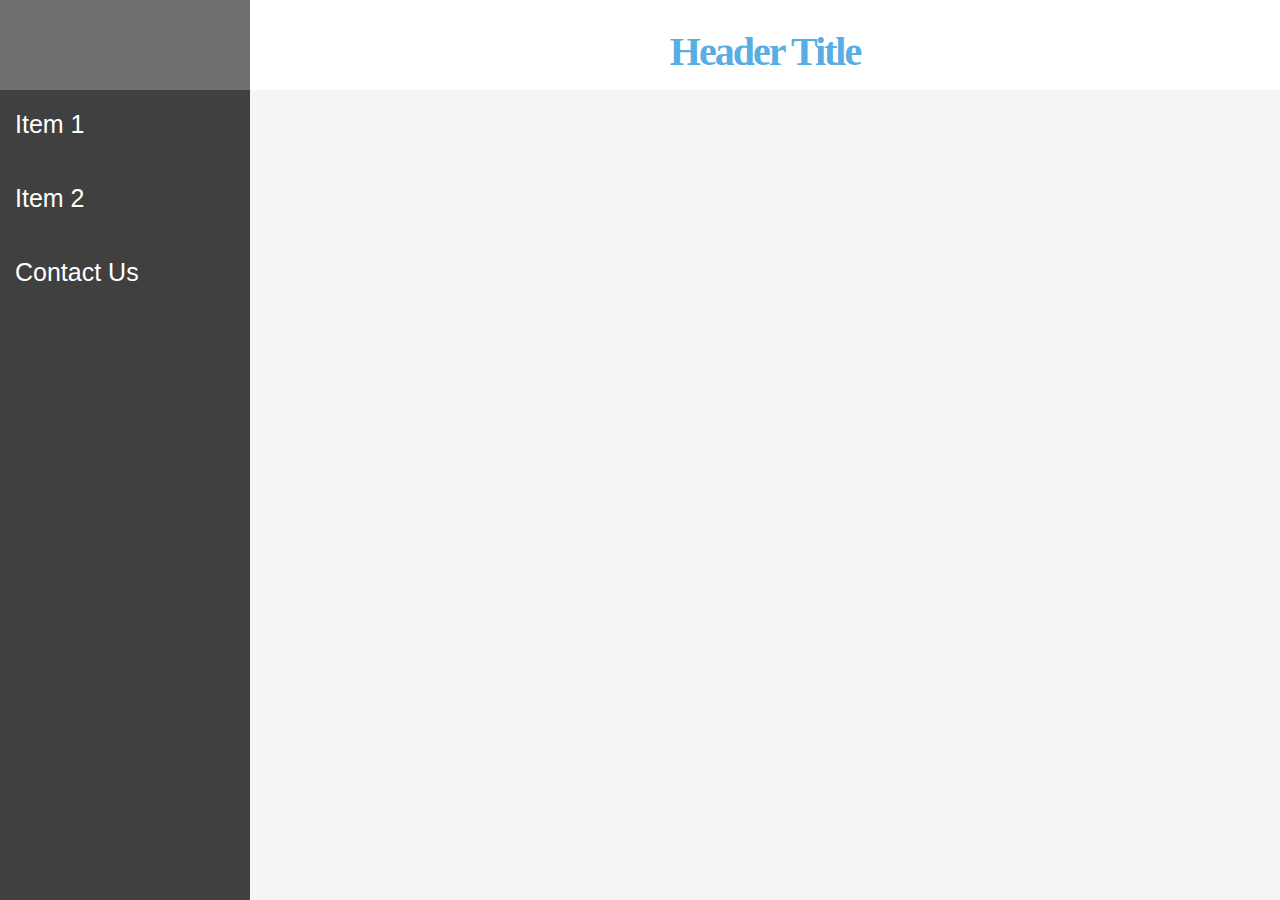
==== index.html @ d35e4e21 "Change tabs to spaces" ====
<!DOCTYPE html>
    <html>
        <head>
            <meta charset="utf-8">
            <title>#Coding Edge</title>
            <!--<link rel="stylesheet" type="text/css" href="css\bootstrap.min.css">-->
            <link rel="stylesheet" type="text/css" href="css/custom.css">
            <script src="js/jquery-1.11.1.js" type="text/javascript"></script>
            <script src="js/underscore.js" type="text/javascript"></script>
            <script src="js/backbone.js" type="text/javascript"></script>
            <script src="js/main.js" type="text/javascript"></script>
            <script src="template1.html" type="text/template" id="template1"></script>
        </head>
    <body>
        <div id="container">
            <div class="sidebar">
                <div class="bumper"></div>
                <div class="wrap">
                    <ol>
                        <li class="sidebar-list-el" data-template="1">
                            <div class="sidebar-item" >Item 1</div>
                        </li>
                        <li class="sidebar-list-el" data-template="2">
                            <div class="sidebar-item" >Item 2</div>
                        </li>
                        <li class="sidebar-list-el" data-template="3">
                            <div class="sidebar-item" >Contact Us</div>
                        </li>
                    </ol>
                </div>
            </div>
            <div class="topbar">
                <h1 class="header">
                    <div class="title">Header Title</div>
                </h1>
            </div>
            <div class="page-wrap">
                <div id="content" class="centered">
                </div>
            </div>
        </div>
    </body>
</html>
---- css/custom.css ----
* {
    box-sizing: border-box;
}

html {
    overflow-y: scroll;
}

body {
    display: block;
    background: whitesmoke;
    color: #4d4d4d;
    font-size: 16px;
    line-height: 1.5;
    -webkit-font-smoothing: antialiased;
}

div {
    display: block;
}

#container {
    position: relative;
    overflow: hidden;
}

.centered {
    display: block;
    margin-left: auto;
    margin-right: auto;
}

/*
======================================================================
Start sidebar styles
======================================================================
*/

.sidebar {
    left: 0;
    width: 250px;
    top: 0;
    bottom: 0;
    position: fixed;
    z-index: 1001;
}

.sidebar .bumper {
    background: #707070;
    position: fixed;
    left: 0;
    top: 0;
    width: 250px;
    height: 90px;
    -webkit-transition: height 0.25s cubic-bezier(0.05, 1.04, 0.72, 0.98);
    transition: height 0.25s cubic-bezier(0.05, 1.04, 0.72, 0.98);
    z-index: 20;
}

.sidebar .wrap {
    position: fixed;
    background: #404040;
    padding-top: 90px;
    top: 0;
    bottom: 0;
    /*overflow-y: scroll;*/
    width: 250px;
    -webkit-transition: padding 0.25s cubic-bezier(0.05, 1.04, 0.72, 0.98);
    transition: padding 0.25s cubic-bezier(0.05, 1.04, 0.72, 0.98);
    -webkit-overflow-scrolling: touch;
}

.sidebar ol {
    list-style: none;
    margin: 0;
    padding: 0
}

.sidebar .sidebar-list-el {
    position: relative;
    padding: 15px;
}

.sidebar .sidebar-list-el:hover {
    background: #999989;
}

.sidebar .sidebar-item {
    font-family: Tahoma, sans-serif;
    margin-bottom: 6px;
    color: white;
    font-size: 25px;
    line-height: 1.52381;
}

/*
======================================================================
End sidebar styles
======================================================================
*/

/*
======================================================================
Start topbar styles
======================================================================
*/

.topbar {
    padding-left: 250px;
    position: fixed;
    top: 0;
    left: 0;
    width: 100%;
    height: 90px;
    bottom: 0;
    background-color: white;
    -webkit-transition: all 0.25s cubic-bezier(0.05, 1.04, 0.72, 0.98);
    transition: all 0.25s cubic-bezier(0.05, 1.04, 0.72, 0.98);
    z-index: 1000;
}

.topbar .header {
    height: 100%;
    margin: 0;
    padding-top: 22px;
    -webkit-transition: all 0.25s cubic-bezier(0.05, 1.04, 0.72, 0.98);
    transition: all 0.25s cubic-bezier(0.05, 1.04, 0.72, 0.98);
    color: #333333;
    font-size: 40px;
    letter-spacing: -2px;
    text-align: center;
    text-transform: capitalize;
}

.topbar .title {
    color: #58ade3;
    font-size: 40px;
    font-weight: bold;
    font-family: Tahoma;
    letter-spacing: -2px;
    text-align: center;
    text-transform: capitalize;
}

/*
======================================================================
End topbar styles
======================================================================
*/

/*
======================================================================
Start content styles
======================================================================
*/

.page-wrap {
    padding-left: 250px;
    width: 100%;
}

#content {
    padding-top: 90px;
}

.content-title {
    overflow: hidden;
    margin: 50px auto 0 auto;
    max-width: 1200px;
    font-size: 60px;
    font-family: Tahoma;
    text-align: center;
}

.content-body {
    max-width: 555px;
}


/*
======================================================================
End topbar styles
======================================================================
*/
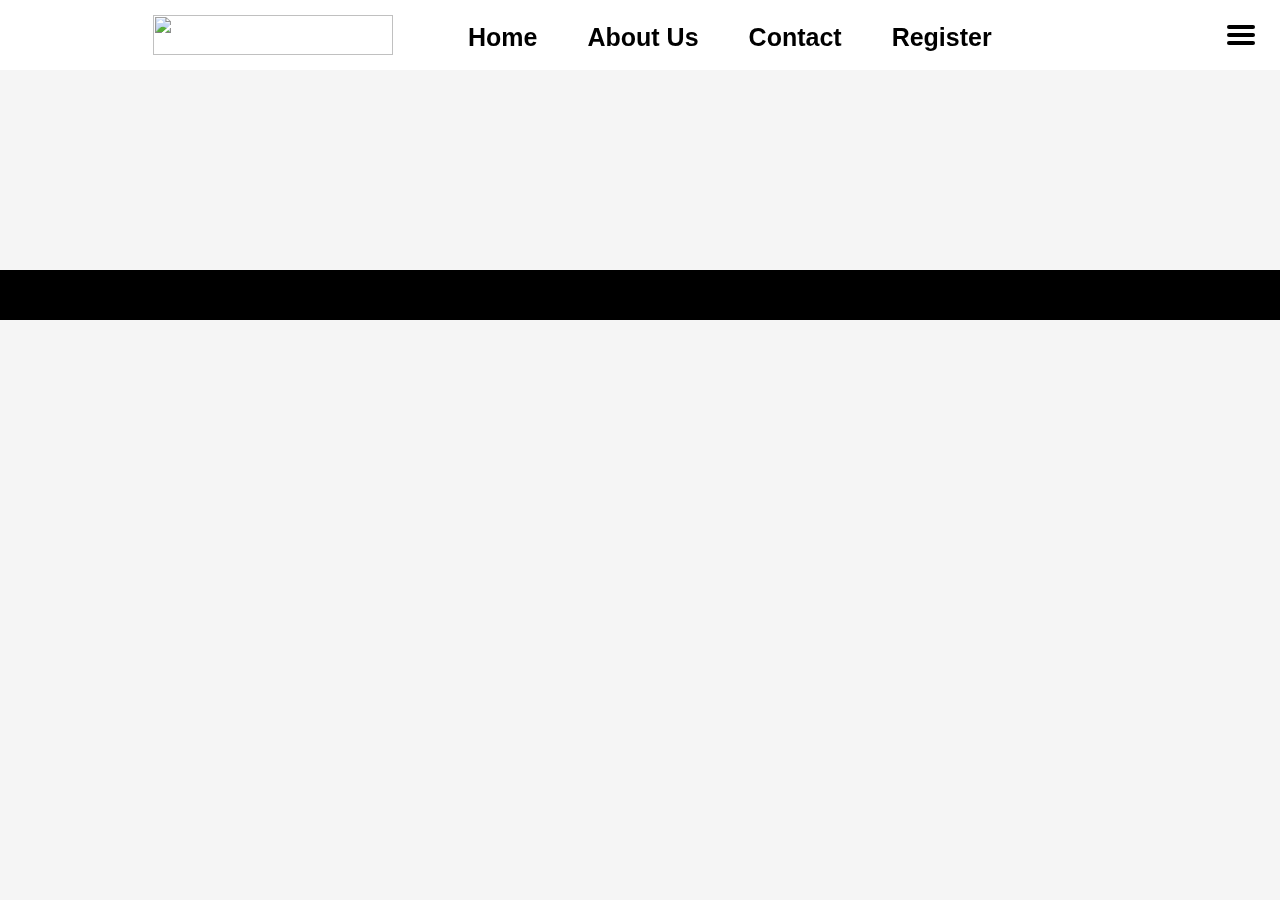
==== commit f536012a: "Add hamburger dropdown" ====
--- a/index.html
+++ b/index.html
@@ -9,35 +9,41 @@
             <script src="js/underscore.js" type="text/javascript"></script>
             <script src="js/backbone.js" type="text/javascript"></script>
             <script src="js/main.js" type="text/javascript"></script>
-            <script src="template1.html" type="text/template" id="template1"></script>
         </head>
     <body>
         <div id="container">
-            <div class="sidebar">
-                <div class="bumper"></div>
-                <div class="wrap">
-                    <ol>
-                        <li class="sidebar-list-el" data-template="1">
-                            <div class="sidebar-item" >Item 1</div>
-                        </li>
-                        <li class="sidebar-list-el" data-template="2">
-                            <div class="sidebar-item" >Item 2</div>
-                        </li>
-                        <li class="sidebar-list-el" data-template="3">
-                            <div class="sidebar-item" >Contact Us</div>
-                        </li>
-                    </ol>
+            <div class="topbar">
+                <div class="logo">
+                    <img width="240" height="40" src="img/codingEdge_logo.jpg" />
+                </div>
+                <div class="navbar" id="navbar">
+                    <div class="navbar-list-el" data-template="home">
+                        <div class="navbar-item" >Home</div>
+                    </div>
+                    <div class="navbar-list-el" data-template="about">
+                        <div class="navbar-item" >About Us</div>
+                    </div>
+                    <div class="navbar-list-el" data-template="contact">
+                        <div class="navbar-item" >Contact</div>
+                    </div>
+                    <div class="navbar-list-el" data-template="register">
+                        <div class="navbar-item" >Register</div>
+                    </div>
+                </div>
+                <div class="hamburger">
+                    <div class="top-bun"></div>
+                    <div class="patty"></div>
+                    <div class="bottom-bun"></div>
+                    <ul class="dropdown" style="display: none;">
+                        <li><div class="dropdown-item" data-template="home">Home</div></li>
+                        <li><div class="dropdown-item" data-template="about">About Us</div></li>
+                        <li><div class="dropdown-item" data-template="contact">Contact</div></li>
+                        <li><div class="dropdown-item" data-template="register">Register</div></li>
+                    </ul>
                 </div>
             </div>
-            <div class="topbar">
-                <h1 class="header">
-                    <div class="title">Header Title</div>
-                </h1>
-            </div>
-            <div class="page-wrap">
-                <div id="content" class="centered">
-                </div>
-            </div>
+            <div id="content" class="centered"></div>
+            <div class="footer"></div>
         </div>
     </body>
 </html>--- a/css/custom.css
+++ b/css/custom.css
@@ -8,11 +8,13 @@
 
 body {
     display: block;
+    /*background: #EAEAEA;*/
     background: whitesmoke;
     color: #4d4d4d;
     font-size: 16px;
     line-height: 1.5;
     -webkit-font-smoothing: antialiased;
+    margin: 0px;
 }
 
 div {
@@ -30,74 +32,6 @@
     margin-right: auto;
 }
 
-/*
-======================================================================
-Start sidebar styles
-======================================================================
-*/
-
-.sidebar {
-    left: 0;
-    width: 250px;
-    top: 0;
-    bottom: 0;
-    position: fixed;
-    z-index: 1001;
-}
-
-.sidebar .bumper {
-    background: #707070;
-    position: fixed;
-    left: 0;
-    top: 0;
-    width: 250px;
-    height: 90px;
-    -webkit-transition: height 0.25s cubic-bezier(0.05, 1.04, 0.72, 0.98);
-    transition: height 0.25s cubic-bezier(0.05, 1.04, 0.72, 0.98);
-    z-index: 20;
-}
-
-.sidebar .wrap {
-    position: fixed;
-    background: #404040;
-    padding-top: 90px;
-    top: 0;
-    bottom: 0;
-    /*overflow-y: scroll;*/
-    width: 250px;
-    -webkit-transition: padding 0.25s cubic-bezier(0.05, 1.04, 0.72, 0.98);
-    transition: padding 0.25s cubic-bezier(0.05, 1.04, 0.72, 0.98);
-    -webkit-overflow-scrolling: touch;
-}
-
-.sidebar ol {
-    list-style: none;
-    margin: 0;
-    padding: 0
-}
-
-.sidebar .sidebar-list-el {
-    position: relative;
-    padding: 15px;
-}
-
-.sidebar .sidebar-list-el:hover {
-    background: #999989;
-}
-
-.sidebar .sidebar-item {
-    font-family: Tahoma, sans-serif;
-    margin-bottom: 6px;
-    color: white;
-    font-size: 25px;
-    line-height: 1.52381;
-}
-
-/*
-======================================================================
-End sidebar styles
-======================================================================
-*/
 
 /*
 ======================================================================
@@ -106,12 +40,12 @@
 */
 
 .topbar {
-    padding-left: 250px;
+    padding-left: 10%;
     position: fixed;
     top: 0;
     left: 0;
     width: 100%;
-    height: 90px;
+    height: 70px;
     bottom: 0;
     background-color: white;
     -webkit-transition: all 0.25s cubic-bezier(0.05, 1.04, 0.72, 0.98);
@@ -119,32 +53,131 @@
     z-index: 1000;
 }
 
-.topbar .header {
-    height: 100%;
-    margin: 0;
-    padding-top: 22px;
+.logo {
+    box-sizing: border-box;
+    height: 70px;
+    display: block;
+    float: left;
+    position: relative;
+    padding: 15px 25px 15px 25px;
+}
+
+.navbar {
+    display: block;
+    float: left;
+    position: relative;
+    padding: 25px;
+}
+
+.navbar .navbar-list-el {
+    float: left;
+    padding: 0 25px 0 25px;
+}
+
+.navbar .navbar-item {
+    font-family: Tahoma, sans-serif;
+    color: black;
+    font-size: 25px;
+    line-height: 1;
+    font-weight: 700;
+}
+
+.navbar .navbar-item:hover {
+    color: #145D8A;
+    cursor: pointer;
+}
+
+/*
+======================================================================
+End topbar styles
+======================================================================
+*/
+
+/*
+======================================================================
+Start hamburger styles
+======================================================================
+*/
+
+.hamburger {
+    float: right;
+    padding: 25px;
+    display: block;
+    position: relative;
+    -webkit-transform: translate3d(0, 0, 0);
+    transform: translate3d(0, 0, 0);
+    -webkit-transition: -webkit-transform 0.25s cubic-bezier(0.05, 1.04, 0.72, 0.98);
+    transition: transform 0.25s cubic-bezier(0.05, 1.04, 0.72, 0.98);
+    z-index: 1002;
+    cursor: pointer;
+    -webkit-user-select: none;
+    -moz-user-select: none;
+    -ms-user-select: none;
+    user-select: none;
+}
+
+.top-bun, .patty, .bottom-bun {
+    background: black;
+    margin-bottom: 4px;
+    border-radius: 2px;
+    width: 28px;
+    height: 4px;
+    opacity: 1;
+    -webkit-transform: translate3d(0, 0, 0);
+    transform: translate3d(0, 0, 0);
     -webkit-transition: all 0.25s cubic-bezier(0.05, 1.04, 0.72, 0.98);
     transition: all 0.25s cubic-bezier(0.05, 1.04, 0.72, 0.98);
-    color: #333333;
-    font-size: 40px;
-    letter-spacing: -2px;
-    text-align: center;
-    text-transform: capitalize;
-}
-
-.topbar .title {
-    color: #58ade3;
-    font-size: 40px;
-    font-weight: bold;
+}
+
+.bottom-bun {
+    margin-bottom: 0px;
+}
+
+.dropdown {
+    position: absolute;
+    left: -90px;
+    z-index: 1000;
+    float: left;
+    min-width: 160px;
+    padding: 5px 0;
+    margin: 2px 0 0;
+    font-size: 14px;
+    text-align: left;
+    list-style: none;
+    background-color: #fff;
+    -webkit-background-clip: padding-box;
+    background-clip: padding-box;
+    border: 1px solid #ccc;
+    border: 1px solid rgba(0,0,0,.15);
+    border-radius: 4px;
+    -webkit-box-shadow: 0 6px 12px rgba(0,0,0,.175);
+    box-shadow: 0 6px 12px rgba(0,0,0,.175);
+}
+
+.dropdown li {
+    list-style: none;
+}
+
+.dropdown li .dropdown-item {
+    display: block;
+    padding: 8px 20px;
+    font-size: 18px;
+    clear: both;
+    font-weight: 700;
+    line-height: 1.42857143;
+    color: #333;
+    white-space: nowrap;
+    text-align: right;
     font-family: Tahoma;
-    letter-spacing: -2px;
-    text-align: center;
-    text-transform: capitalize;
-}
-
-/*
-======================================================================
-End topbar styles
+}
+
+.dropdown li .dropdown-item:hover {
+    background-color: #EAEAEA;
+}
+
+/*
+======================================================================
+End hamburger styles
 ======================================================================
 */
 
@@ -154,26 +187,44 @@
 ======================================================================
 */
 
-.page-wrap {
-    padding-left: 250px;
-    width: 100%;
-}
-
 #content {
-    padding-top: 90px;
+    padding-top: 70px;
+}
+
+.content-title-bar {
+    padding-top: 50px;
+    overflow: hidden;
+    margin: 0 auto 0 auto;
 }
 
 .content-title {
-    overflow: hidden;
-    margin: 50px auto 0 auto;
-    max-width: 1200px;
     font-size: 60px;
     font-family: Tahoma;
     text-align: center;
 }
 
 .content-body {
-    max-width: 555px;
+    max-width: 800px;
+}
+
+#home .content-title-bar {
+    /*background-color: #2D2D2D;*/
+    background-color: #145D8A;
+    color: white;
+}
+
+#home .content-title {
+    max-width: 800px;
+    margin: 0 auto 0 auto;
+    text-align: left;
+}
+
+#home .content-subtitle {
+    max-width: 800px;
+    margin: 0 auto 0 auto;
+    text-align: left;
+    color: white;
+    padding-bottom: 20px;
 }
 
 
@@ -181,4 +232,120 @@
 ======================================================================
 End topbar styles
 ======================================================================
-*/+*/
+
+/*
+======================================================================
+Start form styles
+======================================================================
+*/
+
+label {
+    display: block;
+    font-weight: 700;
+}
+
+input {
+    display: block;
+    width: 100%;
+    height: 34px;
+    padding: 6px 12px;
+    font-size: 14px;
+    line-height: 1.42857143;
+    color: #555;
+    background-color: #fff;
+    background-image: none;
+    border: 1px solid #ccc;
+    border-radius: 4px;
+    -webkit-box-shadow: inset 0 1px 1px rgba(0,0,0,.075);
+    box-shadow: inset 0 1px 1px rgba(0,0,0,.075);
+    -webkit-transition: border-color ease-in-out .15s,-webkit-box-shadow ease-in-out .15s;
+    -o-transition: border-color ease-in-out .15s,box-shadow ease-in-out .15s;
+    transition: border-color ease-in-out .15s,box-shadow ease-in-out .15s;
+}
+
+textarea {
+    width: 100%;
+    max-height: 300px;
+    height: 150px;
+    padding: 6px 12px;
+    font-size: 14px;
+    line-height: 1.42857143;
+    color: #555;
+    background-color: #fff;
+    background-image: none;
+    border: 1px solid #ccc;
+    border-radius: 4px;
+    -webkit-box-shadow: inset 0 1px 1px rgba(0,0,0,.075);
+    box-shadow: inset 0 1px 1px rgba(0,0,0,.075);
+    -webkit-transition: border-color ease-in-out .15s,-webkit-box-shadow ease-in-out .15s;
+    -o-transition: border-color ease-in-out .15s,box-shadow ease-in-out .15s;
+    transition: border-color ease-in-out .15s,box-shadow ease-in-out .15s;
+}
+
+.btn-primary {
+    float: right;
+    color: #fff;
+    background-color: #337ab7;
+    border-color: #2e6da4;
+}
+
+.btn-primary:hover {
+    color: #fff;
+    background-color: #286090;
+    border-color: #204d74;
+}
+
+button {
+    display: inline-block;
+    padding: 8px 14px;
+    margin-bottom: 0;
+    font-size: 14px;
+    font-weight: 600;
+    line-height: 1.42857143;
+    text-align: center;
+    white-space: nowrap;
+    vertical-align: middle;
+    -ms-touch-action: manipulation;
+    touch-action: manipulation;
+    cursor: pointer;
+    -webkit-user-select: none;
+    -moz-user-select: none;
+    -ms-user-select: none;
+    user-select: none;
+    background-image: none;
+    border: 1px solid transparent;
+    border-radius: 4px;
+}
+
+.error, .feedback {
+    height: 20px;
+}
+
+.error {
+    color: red;
+}
+
+/*
+======================================================================
+End form styles
+======================================================================
+*/
+
+/*
+======================================================================
+Start footer styles
+======================================================================
+*/
+
+.footer {
+    margin-top: 200px;
+    height: 50px;
+    background-color: black;
+}
+
+/*
+======================================================================
+End footer styles
+======================================================================
+*/
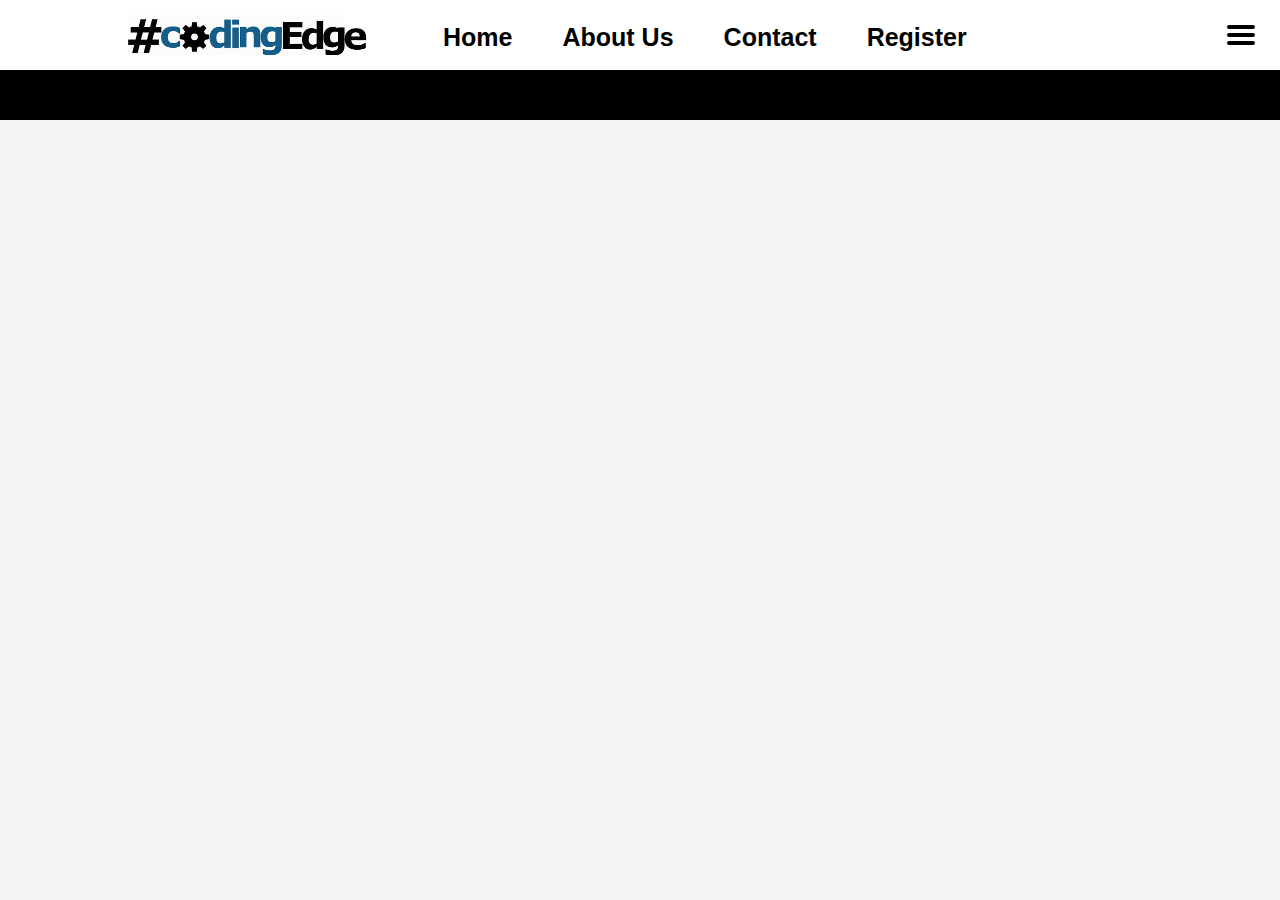
==== commit 8801af6d: "Profile and main page updates" ====
--- a/index.html
+++ b/index.html
@@ -2,20 +2,19 @@
     <html>
         <head>
             <meta charset="utf-8">
-            <title>#Coding Edge</title>
+            <title>#codingEdge</title>
             <!--<link rel="stylesheet" type="text/css" href="css\bootstrap.min.css">-->
-            <link rel="stylesheet" type="text/css" href="css/custom.css">
-            <script src="js/jquery-1.11.1.js" type="text/javascript"></script>
-            <script src="js/underscore.js" type="text/javascript"></script>
-            <script src="js/backbone.js" type="text/javascript"></script>
+            <link rel="stylesheet" type="text/css" href="css/main.css">
+            <script src="js/jquery-1.11.1.min.js" type="text/javascript"></script>
+            <script src="js/underscore-min.js" type="text/javascript"></script>
+            <script src="js/backbone-min.js" type="text/javascript"></script>
             <script src="js/main.js" type="text/javascript"></script>
+            <script src="js/connect4.js" type="text/javascript"></script>
         </head>
     <body>
         <div id="container">
             <div class="topbar">
-                <div class="logo">
-                    <img width="240" height="40" src="img/codingEdge_logo.jpg" />
-                </div>
+                <div class="logo icon-logo"></div>
                 <div class="navbar" id="navbar">
                     <div class="navbar-list-el" data-template="home">
                         <div class="navbar-item" >Home</div>
@@ -30,7 +29,7 @@
                         <div class="navbar-item" >Register</div>
                     </div>
                 </div>
-                <div class="hamburger">
+                <div class="hamburger" id="hamburger">
                     <div class="top-bun"></div>
                     <div class="patty"></div>
                     <div class="bottom-bun"></div>
@@ -42,7 +41,7 @@
                     </ul>
                 </div>
             </div>
-            <div id="content" class="centered"></div>
+            <div id="content"></div>
             <div class="footer"></div>
         </div>
     </body>
--- a/css/main.css
+++ b/css/main.css
@@ -0,0 +1,654 @@
+/* line 96, icon/*.png */
+.icon-sprite, .icon-computer, .icon-gear, .icon-jeremy, .icon-justin, .icon-logo, .icon-report, .icon-william {
+  background-image: url('/img/icon-s642d54cb5f.png');
+  background-repeat: no-repeat;
+}
+
+/* line 84, ../../../Ruby21-x64/lib/ruby/gems/2.1.0/gems/compass-core-1.0.1/stylesheets/compass/utilities/sprites/_base.scss */
+.icon-computer {
+  background-position: 0 0;
+  height: 90px;
+  width: 90px;
+}
+
+/* line 84, ../../../Ruby21-x64/lib/ruby/gems/2.1.0/gems/compass-core-1.0.1/stylesheets/compass/utilities/sprites/_base.scss */
+.icon-gear {
+  background-position: 0 -90px;
+  height: 90px;
+  width: 90px;
+}
+
+/* line 84, ../../../Ruby21-x64/lib/ruby/gems/2.1.0/gems/compass-core-1.0.1/stylesheets/compass/utilities/sprites/_base.scss */
+.icon-jeremy {
+  background-position: 0 -180px;
+  height: 200px;
+  width: 150px;
+}
+
+/* line 84, ../../../Ruby21-x64/lib/ruby/gems/2.1.0/gems/compass-core-1.0.1/stylesheets/compass/utilities/sprites/_base.scss */
+.icon-justin {
+  background-position: 0 -380px;
+  height: 200px;
+  width: 150px;
+}
+
+/* line 84, ../../../Ruby21-x64/lib/ruby/gems/2.1.0/gems/compass-core-1.0.1/stylesheets/compass/utilities/sprites/_base.scss */
+.icon-logo {
+  background-position: 0 -580px;
+  height: 40px;
+  width: 240px;
+}
+
+/* line 84, ../../../Ruby21-x64/lib/ruby/gems/2.1.0/gems/compass-core-1.0.1/stylesheets/compass/utilities/sprites/_base.scss */
+.icon-report {
+  background-position: 0 -620px;
+  height: 90px;
+  width: 90px;
+}
+
+/* line 84, ../../../Ruby21-x64/lib/ruby/gems/2.1.0/gems/compass-core-1.0.1/stylesheets/compass/utilities/sprites/_base.scss */
+.icon-william {
+  background-position: 0 -710px;
+  height: 200px;
+  width: 150px;
+}
+
+/* line 7, ../sass/main.scss */
+* {
+  box-sizing: border-box;
+}
+
+/* line 11, ../sass/main.scss */
+html {
+  overflow-y: scroll;
+}
+
+/* line 15, ../sass/main.scss */
+body {
+  display: block;
+  background: whitesmoke;
+  font-size: 16px;
+  line-height: 1.5;
+  -webkit-font-smoothing: antialiased;
+  margin: 0px;
+}
+
+/* line 24, ../sass/main.scss */
+form {
+  margin-top: 10px;
+}
+
+/* line 28, ../sass/main.scss */
+div {
+  display: block;
+}
+
+/* line 32, ../sass/main.scss */
+p, label {
+  line-height: 30px;
+}
+
+/* line 36, ../sass/main.scss */
+p, label, div, span {
+  /*    font-family: "Lucida Sans Unicode", "Lucida Grande", sans-serif;*/
+  font-family: Arial, Helvetica, sans-serif;
+  letter-spacing: 1px;
+}
+
+/* line 42, ../sass/main.scss */
+#container {
+  position: relative;
+  overflow: hidden;
+}
+
+/* line 47, ../sass/main.scss */
+.divider {
+  clear: both;
+  width: 100%;
+  border-bottom: 1px solid #EAEAEA;
+  margin: 60px 0 60px 0;
+}
+
+/*
+======================================================================
+Start topbar styles
+======================================================================
+*/
+/* line 60, ../sass/main.scss */
+.topbar {
+  padding-left: 10%;
+  position: fixed;
+  top: 0;
+  left: 0;
+  width: 100%;
+  height: 70px;
+  bottom: 0;
+  background-color: white;
+  -webkit-transition: all 0.25s cubic-bezier(0.05, 1.04, 0.72, 0.98);
+  transition: all 0.25s cubic-bezier(0.05, 1.04, 0.72, 0.98);
+  z-index: 1000;
+}
+
+/* line 74, ../sass/main.scss */
+.logo {
+  box-sizing: border-box;
+  display: block;
+  float: left;
+  position: relative;
+  margin: 15px 25px 15px 0;
+}
+
+/* line 82, ../sass/main.scss */
+.navbar {
+  display: block;
+  float: left;
+  position: relative;
+  padding: 25px;
+}
+
+/* line 89, ../sass/main.scss */
+.navbar .navbar-list-el {
+  float: left;
+  padding: 0 25px 0 25px;
+}
+
+/* line 94, ../sass/main.scss */
+.navbar .navbar-item {
+  font-family: Tahoma, Geneva, sans-serif;
+  color: black;
+  font-size: 25px;
+  line-height: 1;
+  font-weight: 700;
+  letter-spacing: 0px;
+}
+
+/* line 103, ../sass/main.scss */
+.navbar .navbar-item:hover {
+  color: #145D8A;
+  cursor: pointer;
+}
+
+/*
+======================================================================
+End topbar styles
+======================================================================
+*/
+/*
+======================================================================
+Start hamburger styles
+======================================================================
+*/
+/* line 120, ../sass/main.scss */
+.hamburger {
+  float: right;
+  padding: 25px;
+  display: block;
+  position: relative;
+  -webkit-transform: translate3d(0, 0, 0);
+  transform: translate3d(0, 0, 0);
+  -webkit-transition: -webkit-transform 0.25s cubic-bezier(0.05, 1.04, 0.72, 0.98);
+  transition: transform 0.25s cubic-bezier(0.05, 1.04, 0.72, 0.98);
+  z-index: 1002;
+  cursor: pointer;
+  -webkit-user-select: none;
+  -moz-user-select: none;
+  -ms-user-select: none;
+  user-select: none;
+}
+
+/* line 137, ../sass/main.scss */
+.top-bun, .patty, .bottom-bun {
+  background: black;
+  margin-bottom: 4px;
+  border-radius: 2px;
+  width: 28px;
+  height: 4px;
+  opacity: 1;
+  -webkit-transform: translate3d(0, 0, 0);
+  transform: translate3d(0, 0, 0);
+  -webkit-transition: all 0.25s cubic-bezier(0.05, 1.04, 0.72, 0.98);
+  transition: all 0.25s cubic-bezier(0.05, 1.04, 0.72, 0.98);
+}
+
+/* line 150, ../sass/main.scss */
+.bottom-bun {
+  margin-bottom: 0px;
+}
+
+/* line 154, ../sass/main.scss */
+.dropdown {
+  position: absolute;
+  left: -90px;
+  z-index: 1000;
+  float: left;
+  min-width: 160px;
+  padding: 5px 0;
+  margin: 2px 0 0;
+  font-size: 14px;
+  text-align: left;
+  list-style: none;
+  background-color: #fff;
+  -webkit-background-clip: padding-box;
+  background-clip: padding-box;
+  border: 1px solid #ccc;
+  border: 1px solid rgba(0, 0, 0, 0.15);
+  border-radius: 4px;
+  -webkit-box-shadow: 0 6px 12px rgba(0, 0, 0, 0.175);
+  box-shadow: 0 6px 12px rgba(0, 0, 0, 0.175);
+}
+
+/* line 175, ../sass/main.scss */
+.dropdown li {
+  list-style: none;
+}
+
+/* line 179, ../sass/main.scss */
+.dropdown li .dropdown-item {
+  display: block;
+  padding: 8px 20px;
+  font-size: 18px;
+  clear: both;
+  font-weight: 700;
+  line-height: 1.42857143;
+  color: #333;
+  white-space: nowrap;
+  text-align: right;
+  font-family: Tahoma, Geneva, sans-serif;
+}
+
+/* line 192, ../sass/main.scss */
+.dropdown li .dropdown-item:hover {
+  background-color: #EAEAEA;
+}
+
+/*
+======================================================================
+End hamburger styles
+======================================================================
+*/
+/*
+======================================================================
+Start content styles
+======================================================================
+*/
+/* line 208, ../sass/main.scss */
+#content {
+  padding-top: 70px;
+}
+
+/* line 212, ../sass/main.scss */
+.content-title-bar {
+  padding-top: 50px;
+  padding-left: 10%;
+  padding-right: 10%;
+  overflow: hidden;
+  margin: 0 auto 0 auto;
+  background-color: #145D8A;
+  color: white;
+}
+
+/* line 222, ../sass/main.scss */
+.content-title {
+  font-size: 60px;
+  font-family: Tahoma, Geneva, sans-serif;
+  text-align: center;
+  max-width: 800px;
+  margin: 0 auto 0 auto;
+  text-align: left;
+}
+
+/* line 231, ../sass/main.scss */
+.content-subtitle {
+  max-width: 800px;
+  margin: 0 auto 0 auto;
+  text-align: left;
+  color: white;
+  padding-bottom: 30px;
+  font-size: 20px;
+}
+
+/* line 240, ../sass/main.scss */
+.content-body {
+  padding-left: 10%;
+  padding-right: 10%;
+}
+
+/* line 245, ../sass/main.scss */
+.content-wrap {
+  width: 100%;
+  max-width: 800px;
+  margin: 0 auto 0 auto;
+}
+
+/*
+======================================================================
+End topbar styles
+======================================================================
+*/
+/*
+======================================================================
+Start Home page styles
+======================================================================
+*/
+/* line 264, ../sass/main.scss */
+.panel-wrap {
+  clear: both;
+  max-width: 800px;
+  margin: 0 auto 0 auto;
+}
+
+/* line 270, ../sass/main.scss */
+.panel-content {
+  clear: both;
+  padding: 20px 0 20px 0;
+  color: white;
+  border-top: 5px solid #25657B;
+  background-color: #2F7D9C;
+  padding-left: 10%;
+  padding-right: 10%;
+  margin: 0 auto 0 auto;
+}
+
+/* line 281, ../sass/main.scss */
+.segment {
+  width: 100%;
+  max-width: 350px;
+  margin: 50px auto 50px auto;
+}
+
+/* line 287, ../sass/main.scss */
+.segment-header {
+  text-align: center;
+  font-size: 24px;
+}
+
+/* line 292, ../sass/main.scss */
+.segment-body {
+  text-align: center;
+  font-size: 15px;
+}
+
+/* line 297, ../sass/main.scss */
+.segment-icon {
+  margin: 0 auto 10px auto;
+  width: 90px;
+  height: 90px;
+}
+
+/* line 303, ../sass/main.scss */
+.left {
+  float: left;
+}
+
+/* line 307, ../sass/main.scss */
+.right {
+  float: right;
+}
+
+/*
+======================================================================
+End Home page styles
+======================================================================
+*/
+/*
+======================================================================
+Start about page styles
+======================================================================
+*/
+/* line 323, ../sass/main.scss */
+.profile-container {
+  width: 100%;
+  margin: 60px 0 0 0;
+}
+
+/* line 328, ../sass/main.scss */
+.profile-graphic {
+  margin-top: 10px;
+  display: block;
+  float: left;
+}
+
+/* line 334, ../sass/main.scss */
+.profile-info {
+  display: block;
+  margin-left: 170px;
+}
+
+/* line 339, ../sass/main.scss */
+.profile-info h1 {
+  margin: 0 0 5px 0;
+  color: black;
+  font-family: Tahoma, Geneva, sans-serif;
+}
+
+/* line 345, ../sass/main.scss */
+.profile-info p {
+  margin: 0 0 0 0;
+}
+
+/*
+======================================================================
+End about page styles
+======================================================================
+*/
+/*
+======================================================================
+Start form styles
+======================================================================
+*/
+/* line 361, ../sass/main.scss */
+label {
+  display: block;
+}
+
+/* line 365, ../sass/main.scss */
+input {
+  display: block;
+  height: 34px;
+}
+
+/* line 370, ../sass/main.scss */
+textarea {
+  max-height: 300px;
+  height: 150px;
+}
+
+/* line 375, ../sass/main.scss */
+input, textarea {
+  width: 100%;
+  padding: 6px 12px;
+  font-size: 14px;
+  line-height: 1.42857143;
+  color: #555;
+  background-color: #fff;
+  background-image: none;
+  border: 1px solid #ccc;
+  border-radius: 4px;
+  -webkit-box-shadow: inset 0 1px 1px rgba(0, 0, 0, 0.075);
+  box-shadow: inset 0 1px 1px rgba(0, 0, 0, 0.075);
+  -webkit-transition: border-color ease-in-out .15s,-webkit-box-shadow ease-in-out .15s;
+  -o-transition: border-color ease-in-out .15s,box-shadow ease-in-out .15s;
+  transition: border-color ease-in-out .15s,box-shadow ease-in-out .15s;
+}
+
+/* line 392, ../sass/main.scss */
+input:focus, textarea:focus {
+  border-color: #66afe9;
+  outline: 0;
+  -webkit-box-shadow: inset 0 1px 1px rgba(0, 0, 0, 0.075), 0 0 8px rgba(102, 175, 233, 0.6);
+  box-shadow: inset 0 1px 1px rgba(0, 0, 0, 0.075), 0 0 8px rgba(102, 175, 233, 0.6);
+}
+
+/* line 399, ../sass/main.scss */
+.form-section {
+  margin-bottom: 10px;
+}
+
+/* line 403, ../sass/main.scss */
+.btn-primary {
+  float: right;
+  color: #fff;
+  background-color: #337AB7;
+  border-color: #2E6DA4;
+}
+
+/* line 410, ../sass/main.scss */
+.btn-primary:hover {
+  color: #fff;
+  background-color: #286090;
+  border-color: #204D74;
+}
+
+/* line 416, ../sass/main.scss */
+.btn-primary.disabled {
+  color: #fff;
+  background-color: #286090;
+  border-color: #204d74;
+  cursor: wait;
+}
+
+/* line 423, ../sass/main.scss */
+.btn-primary:focus {
+  outline: none;
+}
+
+/* line 427, ../sass/main.scss */
+button {
+  display: inline-block;
+  padding: 8px 14px;
+  margin-bottom: 0;
+  font-size: 14px;
+  font-weight: 600;
+  line-height: 1.42857143;
+  text-align: center;
+  white-space: nowrap;
+  vertical-align: middle;
+  -ms-touch-action: manipulation;
+  touch-action: manipulation;
+  cursor: pointer;
+  -webkit-user-select: none;
+  -moz-user-select: none;
+  -ms-user-select: none;
+  user-select: none;
+  background-image: none;
+  border: 1px solid transparent;
+  border-radius: 4px;
+}
+
+/* line 449, ../sass/main.scss */
+.error, .feedback {
+  height: 20px;
+}
+
+/* line 453, ../sass/main.scss */
+.error {
+  color: red;
+}
+
+/* line 457, ../sass/main.scss */
+.spinner {
+  float: right;
+  margin: 3.5px 5px 3.5px 5px;
+}
+
+/*
+======================================================================
+End form styles
+======================================================================
+*/
+/*
+======================================================================
+Start table styles
+======================================================================
+*/
+/* line 474, ../sass/main.scss */
+table {
+  margin: 30px 20px 30px 20px;
+  width: 100%;
+  background-color: transparent;
+  border-spacing: 0;
+  border-collapse: collapse;
+}
+
+/* line 482, ../sass/main.scss */
+table > tbody > tr > td, table > tbody > tr > th {
+  text-align: left;
+  padding: 8px;
+  line-height: 1.42857143;
+  vertical-align: top;
+  border-top: 1px solid #ddd;
+}
+
+/* line 490, ../sass/main.scss */
+table > thead > tr > th {
+  text-align: left;
+  padding: 8px;
+  line-height: 1.42857143;
+  vertical-align: bottom;
+  border-bottom: 2px solid #ddd;
+}
+
+/*
+======================================================================
+End table styles
+======================================================================
+*/
+/*
+======================================================================
+Start connect4 styles
+======================================================================
+*/
+/* line 510, ../sass/main.scss */
+.connect4-app {
+  padding-bottom: 100px;
+}
+/* line 513, ../sass/main.scss */
+.connect4-app .board {
+  max-height: 250px;
+  height: 250px;
+  font-family: "Lucida Console", Monaco, monospace;
+}
+/* line 519, ../sass/main.scss */
+.connect4-app .btn-primary {
+  float: none;
+  display: inline-block;
+  margin: 10px 10px 0 0;
+  background-color: #C9302C;
+  border-color: #AC2925;
+}
+/* line 525, ../sass/main.scss */
+.connect4-app .btn-primary:hover {
+  background-color: #D9534F;
+  border-color: #D43F3A;
+}
+/* line 531, ../sass/main.scss */
+.connect4-app .game-message {
+  height: 24px;
+}
+
+/*
+======================================================================
+End connect4 styles
+======================================================================
+*/
+/*
+======================================================================
+Start footer styles
+======================================================================
+*/
+/* line 548, ../sass/main.scss */
+#about, #contact, #register {
+  margin-bottom: 200px;
+}
+
+/* line 552, ../sass/main.scss */
+.footer {
+  height: 50px;
+  background-color: black;
+}
+
+/*
+======================================================================
+End footer styles
+======================================================================
+*/
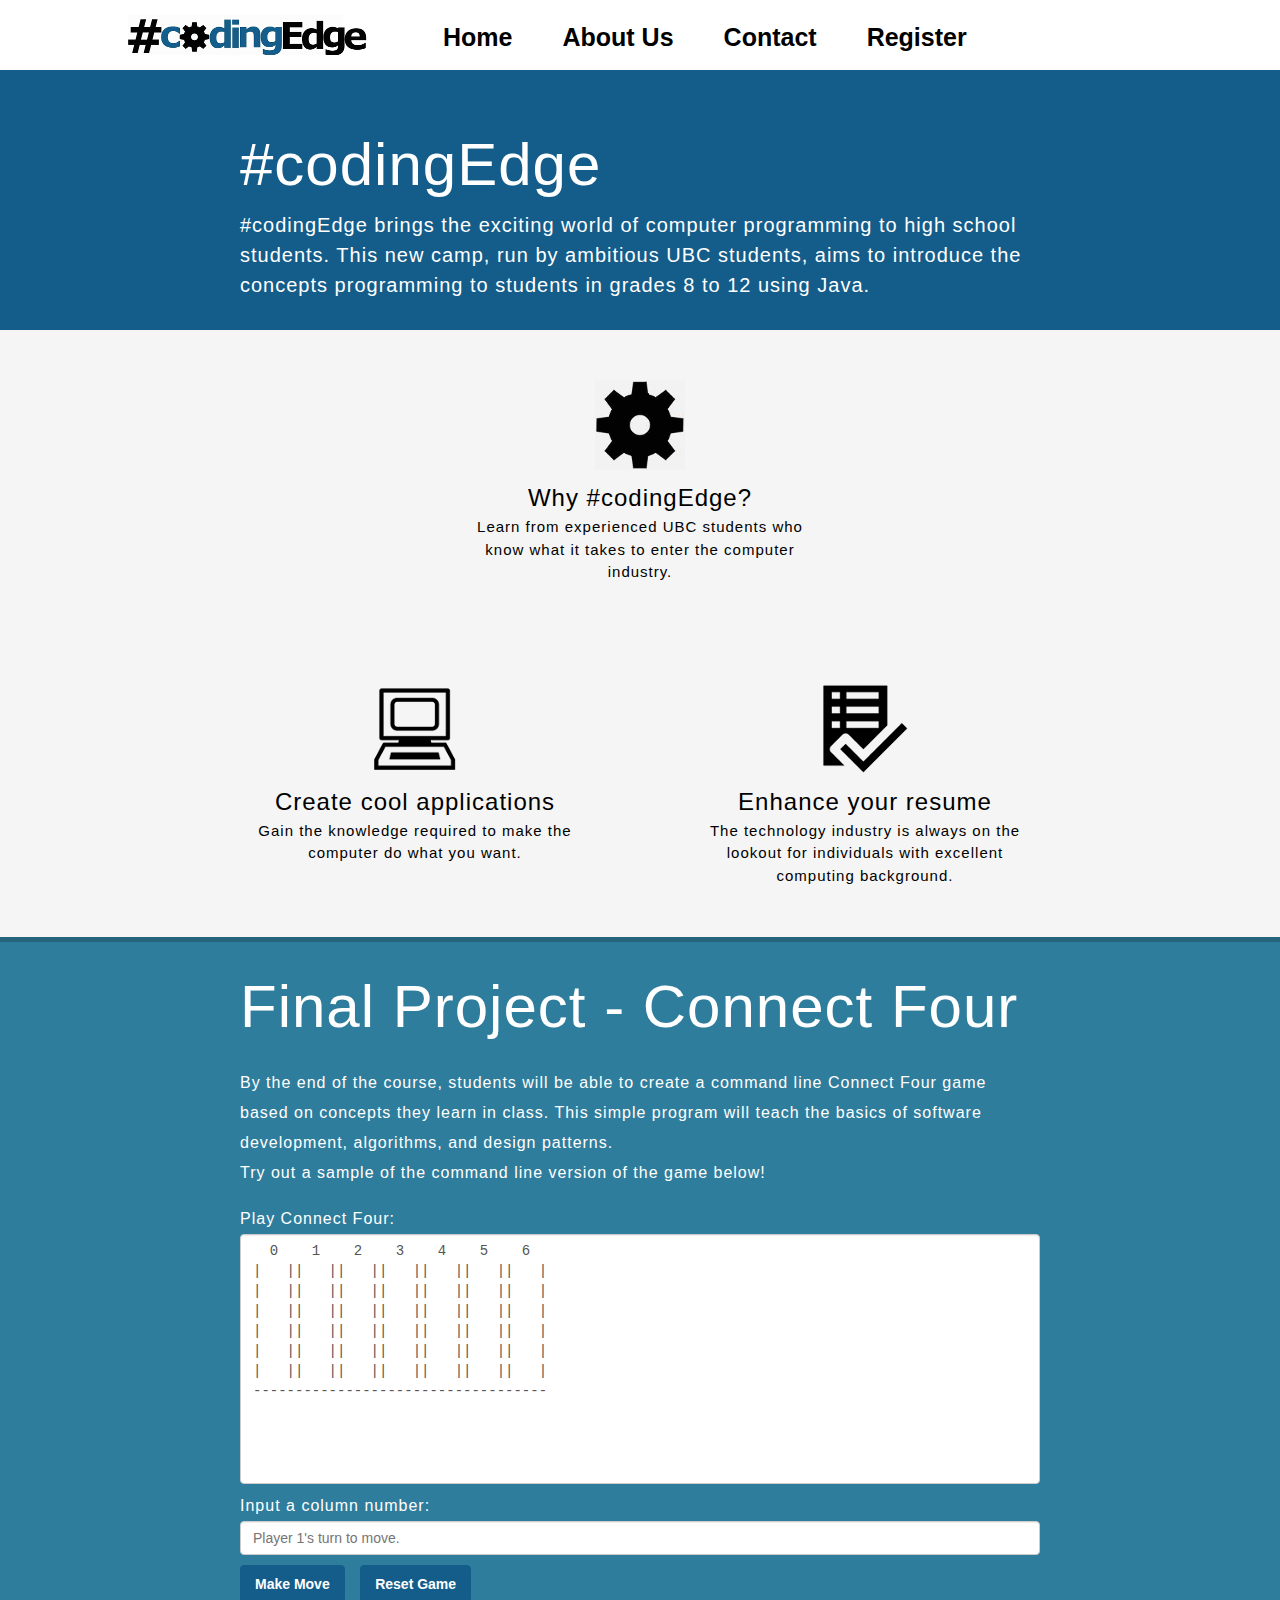
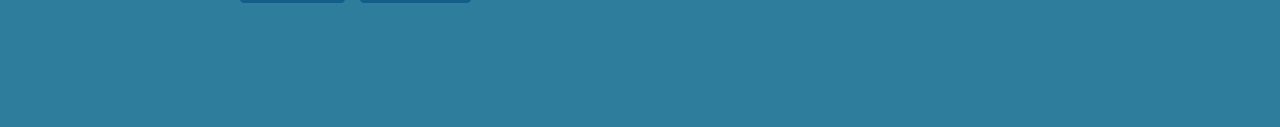
==== commit c89de14a: "Code cleanup and css fixes" ====
--- a/index.html
+++ b/index.html
@@ -5,7 +5,7 @@
             <title>#codingEdge</title>
             <!--<link rel="stylesheet" type="text/css" href="css\bootstrap.min.css">-->
             <link rel="stylesheet" type="text/css" href="css/main.css">
-            <script src="js/jquery-1.11.1.min.js" type="text/javascript"></script>
+            <script src="https://ajax.googleapis.com/ajax/libs/jquery/1.11.2/jquery.min.js"></script>
             <script src="js/underscore-min.js" type="text/javascript"></script>
             <script src="js/backbone-min.js" type="text/javascript"></script>
             <script src="js/main.js" type="text/javascript"></script>
@@ -42,7 +42,7 @@
                 </div>
             </div>
             <div id="content"></div>
-            <div class="footer"></div>
+            <!-- <div class="footer"></div> -->
         </div>
     </body>
 </html>--- a/css/main.css
+++ b/css/main.css
@@ -75,7 +75,7 @@
 
 /* line 24, ../sass/main.scss */
 form {
-  margin-top: 10px;
+  margin-top: 30px;
 }
 
 /* line 28, ../sass/main.scss */
@@ -551,6 +551,14 @@
   margin: 3.5px 5px 3.5px 5px;
 }
 
+/* line 462, ../sass/main.scss */
+.registration-form {
+  padding: 10px;
+  border: 2px solid #CCD0FA;
+  border-radius: 8px;
+  background-color: #F0F0F0;
+}
+
 /*
 ======================================================================
 End form styles
@@ -561,7 +569,7 @@
 Start table styles
 ======================================================================
 */
-/* line 474, ../sass/main.scss */
+/* line 481, ../sass/main.scss */
 table {
   margin: 30px 20px 30px 20px;
   width: 100%;
@@ -570,7 +578,7 @@
   border-collapse: collapse;
 }
 
-/* line 482, ../sass/main.scss */
+/* line 489, ../sass/main.scss */
 table > tbody > tr > td, table > tbody > tr > th {
   text-align: left;
   padding: 8px;
@@ -579,7 +587,7 @@
   border-top: 1px solid #ddd;
 }
 
-/* line 490, ../sass/main.scss */
+/* line 497, ../sass/main.scss */
 table > thead > tr > th {
   text-align: left;
   padding: 8px;
@@ -598,30 +606,30 @@
 Start connect4 styles
 ======================================================================
 */
-/* line 510, ../sass/main.scss */
+/* line 517, ../sass/main.scss */
 .connect4-app {
   padding-bottom: 100px;
 }
-/* line 513, ../sass/main.scss */
+/* line 520, ../sass/main.scss */
 .connect4-app .board {
   max-height: 250px;
   height: 250px;
   font-family: "Lucida Console", Monaco, monospace;
 }
-/* line 519, ../sass/main.scss */
+/* line 526, ../sass/main.scss */
 .connect4-app .btn-primary {
   float: none;
   display: inline-block;
   margin: 10px 10px 0 0;
-  background-color: #C9302C;
-  border-color: #AC2925;
-}
-/* line 525, ../sass/main.scss */
+  background-color: #145D8A;
+  border-color: #145D8A;
+}
+/* line 532, ../sass/main.scss */
 .connect4-app .btn-primary:hover {
-  background-color: #D9534F;
-  border-color: #D43F3A;
-}
-/* line 531, ../sass/main.scss */
+  background-color: #4F8DB3;
+  border-color: #145D8A;
+}
+/* line 538, ../sass/main.scss */
 .connect4-app .game-message {
   height: 24px;
 }
@@ -636,12 +644,12 @@
 Start footer styles
 ======================================================================
 */
-/* line 548, ../sass/main.scss */
+/* line 555, ../sass/main.scss */
 #about, #contact, #register {
   margin-bottom: 200px;
 }
 
-/* line 552, ../sass/main.scss */
+/* line 559, ../sass/main.scss */
 .footer {
   height: 50px;
   background-color: black;
